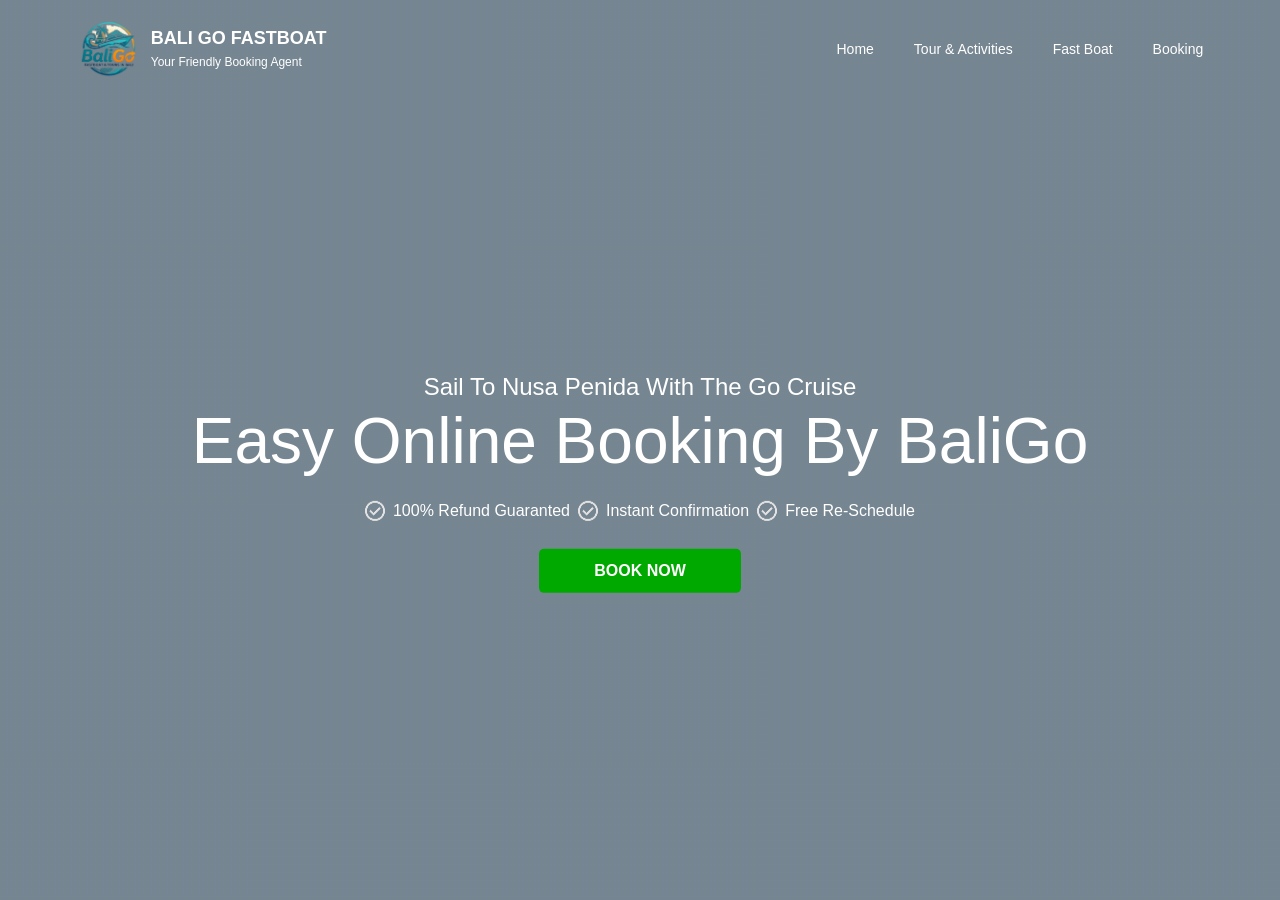
==== index.html @ 1407ed4e "Merge pull request #1 from YagaAndrew/feature/homepage feat: add HomePage" ====
<!doctype html>
<html lang="en">
  <head>
    <meta charset="UTF-8" />
    <meta name="viewport" content="width=device-width, initial-scale=1.0" />
    <link rel="stylesheet" href="style.css" />
    <title>BaliGo FastBoat</title>
  </head>
  <body>
    <main>
      <!-- HERO SECTION -->
      <section class="hero" id="home">
        <header class="navbar">
          <a href="#" class="brand">
            <img src="assets/logo.png" alt="BaliGo FastBoat Logo" />
            <div class="brand-text">
              <h2>BALI GO FASTBOAT</h2>
              <span>Your Friendly Booking Agent</span>
            </div>
          </a>
          <nav aria-label="Main Navigation">
            <ul class="nav-links">
              <li><a href="#">Home</a></li>
              <li><a href="#">Tour & Activities</a></li>
              <li><a href="#">Fast Boat</a></li>
              <li><a href="#">Booking</a></li>
            </ul>
          </nav>
        </header>

        <div class="hero-content">
          <p class="subtitle">Sail To Nusa Penida With The Go Cruise</p>
          <h1>Easy Online Booking By BaliGo</h1>

          <!-- FEATURES -->
          <div class="features">
            <div class="feature">
              <span class="icon"
                ><img src="assets/white-checklist-icon.png" alt="checklist"
              /></span>
              <span>100% Refund Guaranted</span>
              <span class="icon"
                ><img src="assets/white-checklist-icon.png" alt="checklist"
              /></span>
              <span>Instant Confirmation</span>
              <span class="icon"
                ><img src="assets/white-checklist-icon.png" alt="checklist"
              /></span>
              <span>Free Re-Schedule</span>
            </div>
          </div>
          <!-- BOOKING BUTTON -->
          <a href="#" class="button">BOOK NOW</a>
        </div>
      </section>
    </main>
  </body>
</html>
---- style.css ----
/* RESET */

* {
  margin: 0;
  padding: 0;
  box-sizing: border-box;
}

html {
  scroll-behavior: smooth;
}

body {
  font-family: Arial, Helvetica, sans-serif;
}

/* HERO */

.hero {
  min-height: 100vh;
  background-image:
    linear-gradient(rgba(4, 34, 55, 0.55), rgba(4, 34, 55, 0.55)),
    url("assets/image.png");
  background-size: cover;
  background-position: center;
  position: relative;
  color: white;
}

/* NAVBAR */

.navbar {
  position: absolute;
  top: 0;
  left: 0;
  width: 100%;
  padding: 18px 6%;
  display: flex;
  align-items: center;
  justify-content: space-between;
  z-index: 10;
  transition:
    background-color 0,
    3s ease,
    box-shadow 0,
    3s ease;
}

/* NAVBAR Hover */

.navbar:hover {
  background-color: rgba(255, 255, 255, 0.95);
  box-shadow: 0 5px 20px rgba(0, 0, 0, 0.15);
}

/* BRAND */

.brand {
  display: flex;
  align-items: center;
  gap: 12px;
  text-decoration: none;
  color: white;
}

.brand img {
  width: 62px;
  height: 62px;
  object-fit: contain;
}

.brand-text h2 {
  font-size: 18px;
  margin-bottom: 3px;
}

.brand-text span {
  font-size: 12px;
}

.navbar:hover .brand {
  color: black;
}

/* NAVIGATION */

.nav-links {
  display: flex;
  align-items: center;
  gap: 40px;
  list-style: none;
}

.nav-links a {
  position: relative;
  color: white;
  text-decoration: none;
  font-size: 14px;
  transition: color 0.3 ease;
}

.navbar:hover .nav-links a {
  color: black;
}

.nav-links a:hover {
  color: #00a8ff !important;
}

.nav-links a::after {
  content: "";
  position: absolute;
  left: 0;
  bottom: -7px;
  width: 0;
  height: 2px;
  background-color: #00a8ff;
  transition: width 0.3s ease;
}

.nav-links a:hover::after {
  width: 100%;
}

/* HERO CONTENT */

.hero-content {
  position: absolute;
  top: 50%;
  left: 50%;
  transform: translate(-50%, -35%);
  width: 90%;
  max-width: 1000px;
  text-align: center;
}

.subtitle {
  font-size: 24px;
  font-weight: 200;
  margin-bottom: 5px;
}

.hero-content h1 {
  font-size: clamp(40px, 5vw, 64px);
  font-weight: 500;
  line-height: 1.1;
  margin-bottom: 25px;
}

/* FEATURES */

.features {
  display: flex;
  justify-content: center;
  align-items: center;
  gap: 70px;
  margin-bottom: 28px;
}

.feature {
  display: flex;
  align-items: center;
  gap: 8px;
  font-size: 16px;
}

.icon {
  width: 20px;
  height: 20px;
  border: 2px solid-white;
  border-radius: 50%;
  display: flex;
  justify-content: center;
  align-items: center;
  font-size: 12px;
}

/* BOOK BUTTON */

.button {
  display: inline-block;
  padding: 13px 55px;
  background-color: #00a900;
  color: white;
  text-decoration: none;
  font-size: 16px;
  font-weight: bold;
  border-radius: 5px;
  transition:
    background-color 0.3s ease,
    transform 0.3s ease,
    box-shadow 0.3s ease;
}

.button:hover {
  background-color: #008c00;
  transform: translateY(-3px);
  box-shadow: 0 8px 20px rgba(0, 0, 0, 0.25);
}

/* RESPONSIVE */

@media (max-width: 768px) {
  .navbar {
    padding: 15px 5%;
  }

  .brand img {
    width: 50px;
    height: 50px;
  }

  .brand-text h2 {
    font-size: 14px;
  }

  .brand-text span {
    font-size: 10px;
  }

  .nav-links {
    gap: 15px;
  }

  .nav-links a {
    font-size: 12px;
  }

  .hero-content {
    transform: translateY(-50%, -30%);
  }

  .subtitle {
    font-size: 18px;
  }

  .hero-content h1 {
    font-size: 38px;
  }

  .features {
    flex-direction: column;
    gap: 12px;
    margin-bottom: 25px;
  }
}

@media (max-width: 500px) {
  .brand-text {
    display: none;
  }

  .nav-links {
    gap: 10px;
  }

  .nav-links a {
    font-size: 11px;
  }

  .hero-content h1 {
    font-size: 32px;
  }

  .subtitle {
    font-size: 16px;
  }
}
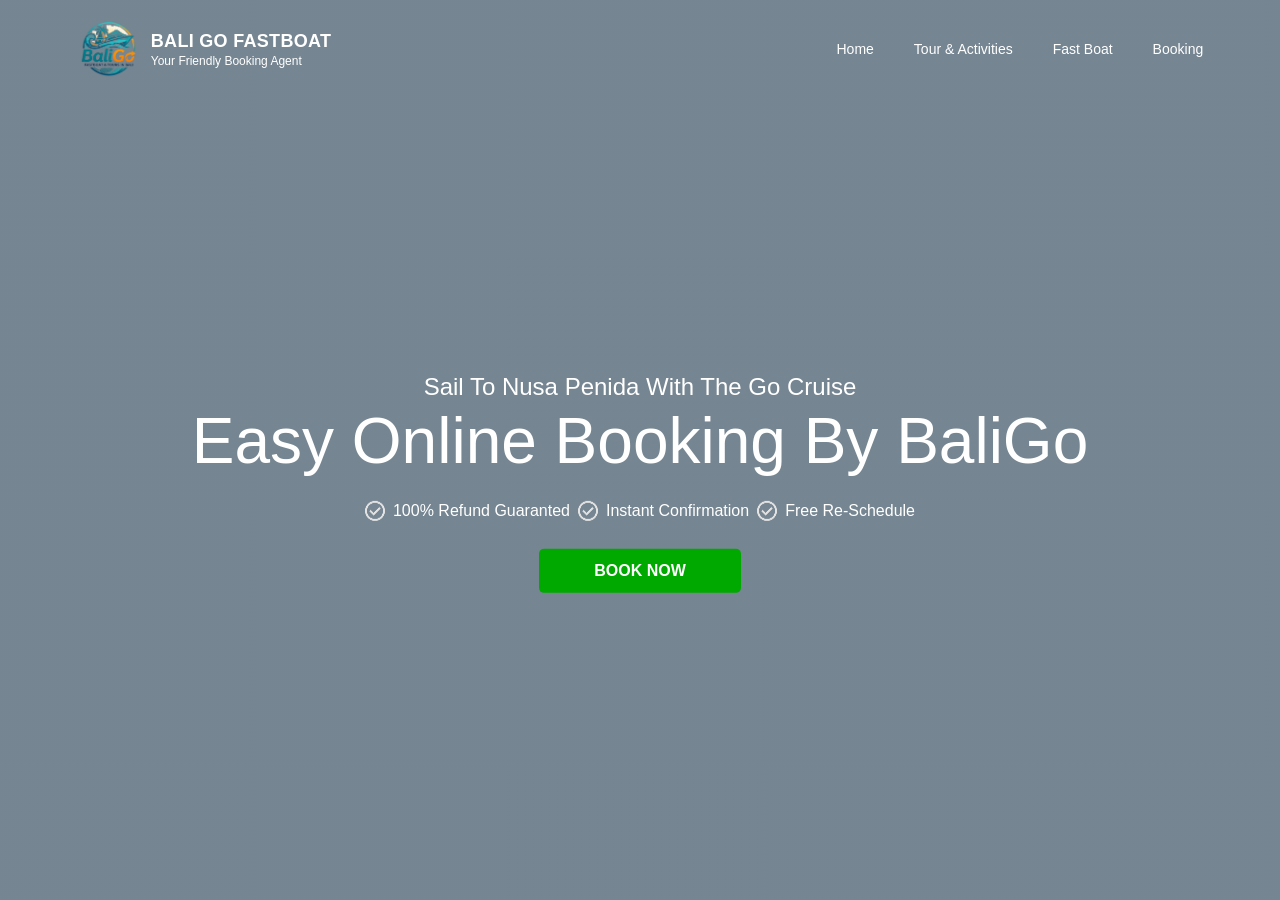
==== commit 41956807: "Merge pull request #4 from YagaAndrew/feature/bookingpage feat: add booking page" ====
--- a/index.html
+++ b/index.html
@@ -27,11 +27,9 @@
             </ul>
           </nav>
         </header>
-
         <div class="hero-content">
           <p class="subtitle">Sail To Nusa Penida With The Go Cruise</p>
           <h1>Easy Online Booking By BaliGo</h1>
-
           <!-- FEATURES -->
           <div class="features">
             <div class="feature">
--- a/style.css
+++ b/style.css
@@ -20,7 +20,7 @@
   min-height: 100vh;
   background-image:
     linear-gradient(rgba(4, 34, 55, 0.55), rgba(4, 34, 55, 0.55)),
-    url("assets/image.png");
+    url("assets/hero-background.png");
   background-size: cover;
   background-position: center;
   position: relative;
@@ -69,9 +69,15 @@
   object-fit: contain;
 }
 
+.brand-text {
+  display: flex;
+  flex-direction: column;
+  gap: 2px;
+}
+
 .brand-text h2 {
   font-size: 18px;
-  margin-bottom: 3px;
+  letter-spacing: 0.3px;
 }
 
 .brand-text span {
@@ -104,7 +110,7 @@
 }
 
 .nav-links a:hover {
-  color: #00a8ff !important;
+  color: #009b00 !important;
 }
 
 .nav-links a::after {
@@ -114,7 +120,7 @@
   bottom: -7px;
   width: 0;
   height: 2px;
-  background-color: #00a8ff;
+  background-color: #009b00;
   transition: width 0.3s ease;
 }
 
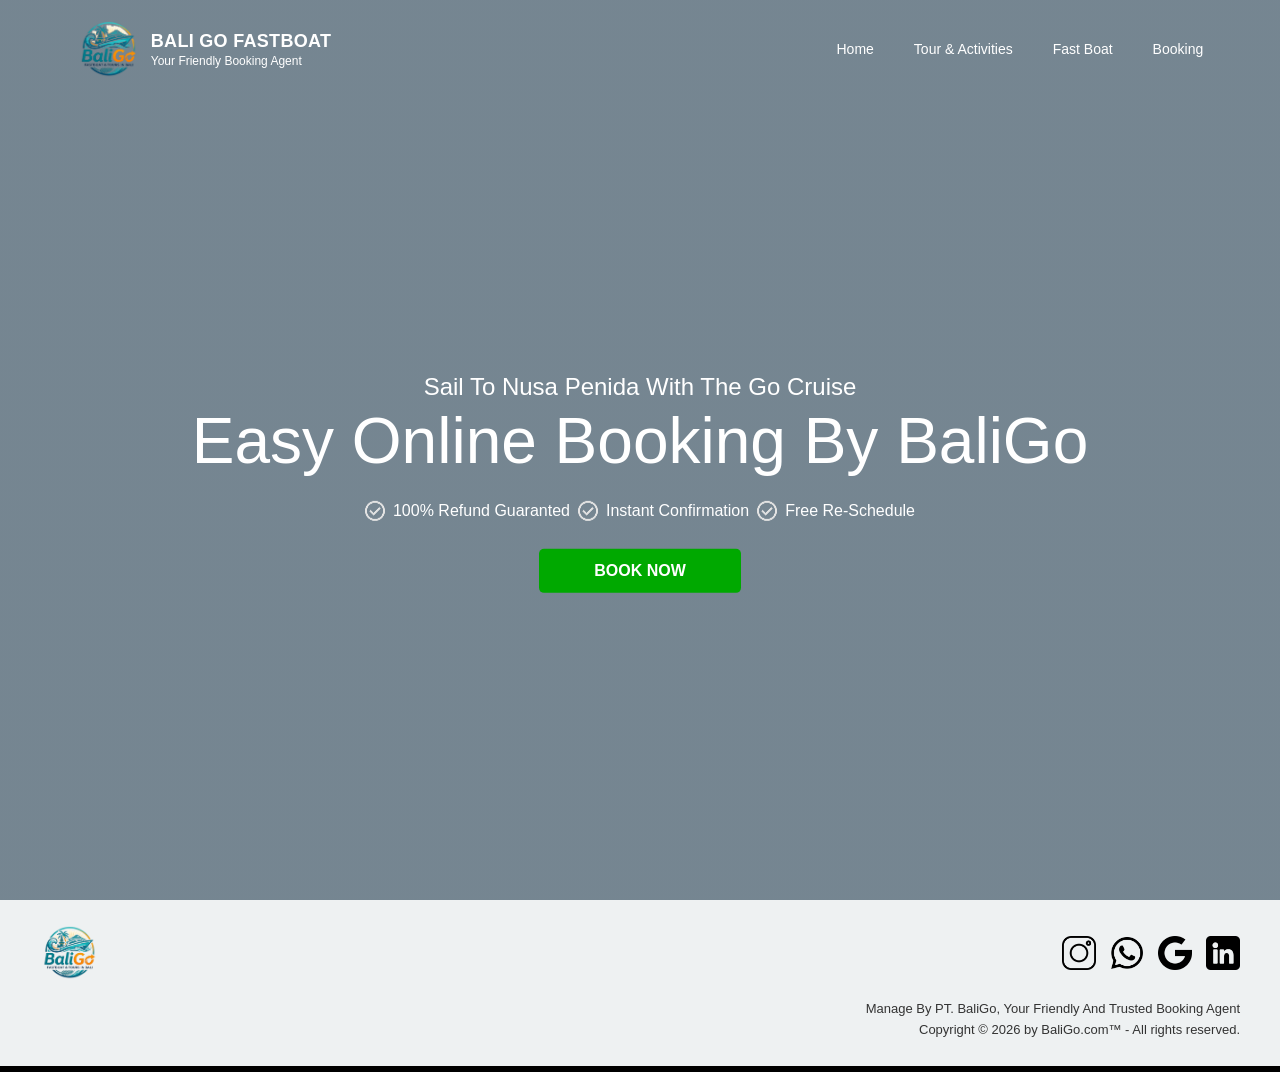
==== commit d7d374e2: "Merge pull request #5 from YagaAndrew/feature/footer feat: add footer" ====
--- a/index.html
+++ b/index.html
@@ -4,6 +4,7 @@
     <meta charset="UTF-8" />
     <meta name="viewport" content="width=device-width, initial-scale=1.0" />
     <link rel="stylesheet" href="style.css" />
+    <link rel="stylesheet" href="footer.css" />
     <title>BaliGo FastBoat</title>
   </head>
   <body>
@@ -52,5 +53,29 @@
         </div>
       </section>
     </main>
+    <div class="footer">
+      <div class="footer-top">
+        <div class="footer-logo">
+          <img src="assets/logo.png" alt="Logo BaliGo" />
+        </div>
+        <div class="social-icon">
+          <a href="#"
+            ><img src="assets/instagram-icon.png" alt="Instragam Icom"
+          /></a>
+          <a href="#"
+            ><img src="assets/whatsapp-icon.png" alt="Whatsapp Icom"
+          /></a>
+          <a href="#"><img src="assets/google-icon.png" alt="Google Icom" /></a>
+          <a href="#"
+            ><img src="assets/linkedin-icon.png" alt="Linkedin Icom"
+          /></a>
+        </div>
+      </div>
+      <div class="footer-bottom">
+        <p>Manage By PT. BaliGo, Your Friendly And Trusted Booking Agent</p>
+        <p>Copyright &copy; 2026 by BaliGo.com&trade; - All rights reserved.</p>
+      </div>
+    </div>
+    <div class="footer-bar"></div>
   </body>
 </html>
--- a/footer.css
+++ b/footer.css
@@ -0,0 +1,57 @@
+* {
+  margin: 0;
+  padding: 0;
+  box-sizing: border-box;
+  font-family: Arial, sans-serif;
+}
+
+.footer {
+  background-color: #eef1f2;
+  padding: 25px 40px;
+}
+
+.footer-top {
+  display: flex;
+  justify-content: space-between;
+  align-items: center;
+}
+
+.footer-logo img {
+  height: 55px;
+}
+
+.social-icon {
+  display: flex;
+  gap: 14px;
+}
+
+.social-icon img {
+  width: 34px;
+  height: 34px;
+}
+
+.footer-bottom {
+  text-align: right;
+  margin-top: 15px;
+  font-size: 13px;
+  color: #333;
+  line-height: 1.6;
+}
+
+.footer-bar {
+  height: 6px;
+  background-color: black;
+}
+
+/* RESPONSIVE */
+
+@media (max-width: 600px) {
+  .footer-top {
+    flex-direction: column;
+    gap: 15px;
+  }
+
+  .footer-bottom {
+    text-align: center;
+  }
+}
